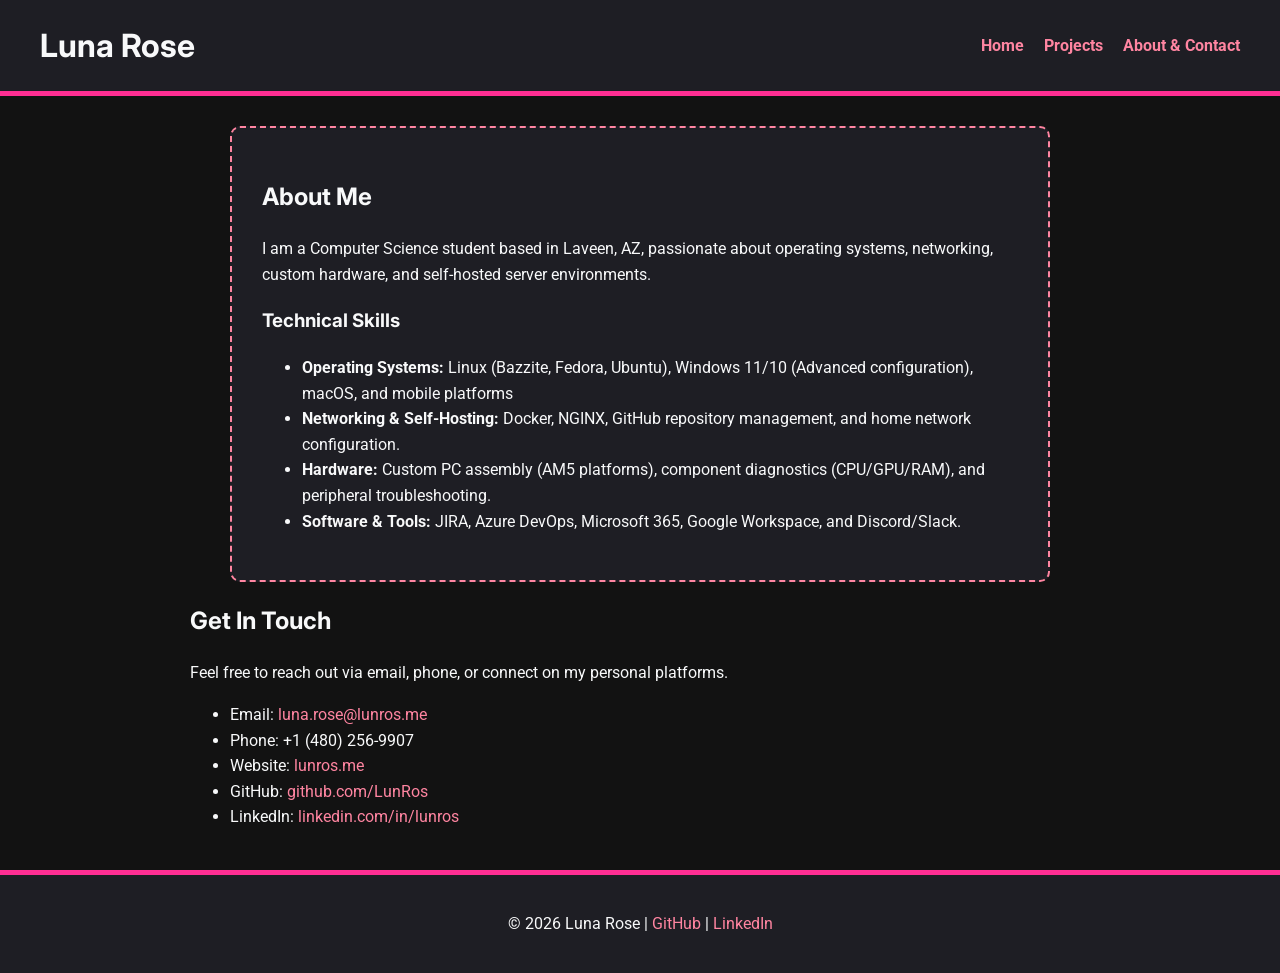
==== Project/about.html @ 59af8115 "Tidy up folders and add responsive layout for Homework 3" ====
<!DOCTYPE html>
<html lang="en">

<head>
  <meta charset="UTF-8">
  <meta name="viewport" content="width=device-width, initial-scale=1.0">
  <title>About & Contact | Luna Rose Portfolio</title>
  <link rel="stylesheet" href="style.css">
</head>

<body>

  <header>
    <h1>Luna Rose</h1>
    <nav>
      <ul>
        <li><a href="index.html">Home</a></li>
        <li><a href="projects.html">Projects</a></li>
        <li><a href="about.html">About & Contact</a></li>
      </ul>
    </nav>
  </header>

  <main>
    <section id="about-me">
      <h2>About Me</h2>
      <p>
        I am a Computer Science student based in Laveen, AZ, passionate about operating systems, networking, custom
        hardware, and self-hosted server environments.
      </p>

      <h3>Technical Skills</h3>
      <ul>
        <li><strong>Operating Systems:</strong> Linux (Bazzite, Fedora, Ubuntu), Windows 11/10 (Advanced configuration),
          macOS, and mobile platforms</li>
        <li><strong>Networking & Self-Hosting:</strong> Docker, NGINX, GitHub repository management, and home network
          configuration.</li>
        <li><strong>Hardware:</strong> Custom PC assembly (AM5 platforms), component diagnostics (CPU/GPU/RAM), and
          peripheral troubleshooting.</li>
        <li><strong>Software & Tools:</strong> JIRA, Azure DevOps, Microsoft 365, Google Workspace, and Discord/Slack.
        </li>
      </ul>
    </section>

    <section id="contact">
      <h2>Get In Touch</h2>
      <p>Feel free to reach out via email, phone, or connect on my personal platforms.</p>

      <ul>
        <li>Email: <a href="mailto:luna.rose@lunros.me">luna.rose@lunros.me</a></li>
        <li>Phone: +1 (480) 256-9907</li>
        <li>Website: <a href="https://lunros.me" target="_blank" rel="noopener noreferrer">lunros.me</a></li>
        <li>GitHub: <a href="https://github.com/LunRos" target="_blank" rel="noopener noreferrer">github.com/LunRos</a>
        </li>
        <li>LinkedIn: <a href="https://linkedin.com/in/lunros" target="_blank"
            rel="noopener noreferrer">linkedin.com/in/lunros</a></li>
      </ul>
    </section>
  </main>

  <footer>
    <p>&copy; 2026 Luna Rose | <a href="https://github.com/LunRos" target="_blank" rel="noopener noreferrer">GitHub</a>
      | <a href="https://linkedin.com/in/lunros" target="_blank" rel="noopener noreferrer">LinkedIn</a></p>
  </footer>

</body>

</html>
---- Project/style.css ----
@import url('https://fonts.googleapis.com/css2?family=Inter:wght@700&family=Roboto:wght@700&display=swap');

/* Color Palette based on Wireframe Requirements */
:root {
  --bg-color: #121212; /* Off-Black / Charcoal */
  --surface-color: #1E1E24; /* Soft Dark Slate */
  --primary-accent: #FF2E93; /* Vivid Pink */
  --secondary-accent: #FF85A1; /* Soft Pastels / Rose Pink */
  --text-color: #F8F9FA; /* Off-White / Pale Pink */
}

/* 1. Type Selector */
body {
  /* Body Text: System sans-serif stack (clean, accessible, easy to read) */
  font-family: -apple-system, BlinkMacSystemFont, "Segoe UI", Roboto, Helvetica, Arial, sans-serif, "Apple Color Emoji", "Segoe UI Emoji", "Segoe UI Symbol";
  background-color: var(--bg-color);
  color: var(--text-color);
  line-height: 1.6;
  margin: 0;
  padding: 0;
}

/* Headings Typography */
h1, h2, h3, h4, h5, h6 {
  font-family: 'Inter', 'Roboto', sans-serif;
  font-weight: 700;
  color: var(--text-color);
}

/* 2. Type Selector with Box Model */
header {
  background-color: var(--surface-color);
  padding: 20px 40px;          /* Box Model: Padding */
  margin-bottom: 30px;         /* Box Model: Margin */
  border-bottom: 5px solid var(--primary-accent); /* Box Model: Border */
  display: flex;
  justify-content: space-between;
  align-items: center;
}

header h1, header p {
  margin: 0;
}

header ul {
  list-style: none;
  display: flex;
  gap: 20px;
  margin: 0;
  padding: 0;
}

/* Anchor styling */
a {
  color: var(--secondary-accent);
  text-decoration: none;
}

a:hover {
  text-decoration: underline;
  color: var(--primary-accent);
}

header a {
  font-weight: bold;
}

/* 3. Class Selector with Box Model */
.project-card {
  background-color: var(--surface-color);
  border: 1px solid #333333;   /* Box Model: Border */
  border-left: 5px solid var(--primary-accent); /* Box Model: Border */
  padding: 20px;               /* Box Model: Padding */
  margin: 15px 0;              /* Box Model: Margin */
  border-radius: 5px;
}

/* 4. ID Selector */
#hero, #about-me {
  background-color: var(--surface-color);
  padding: 30px;               /* Box Model: Padding */
  margin: 20px 40px;           /* Box Model: Margin */
  border: 2px dashed var(--secondary-accent); /* Box Model: Border */
  border-radius: 10px;
}

/* Additional styling for layout */
main {
  max-width: 900px;
  margin: 0 auto;
  padding: 0 20px;
}

/* Feature Areas Grid/Flexbox Layout */
.featured-cards {
  display: block;
}

.featured-cards .project-card {
  margin-bottom: 20px;
}

footer {
  text-align: center;
  padding: 20px;
  margin-top: 40px;
  background-color: var(--surface-color);
  border-top: 5px solid var(--primary-accent);
}
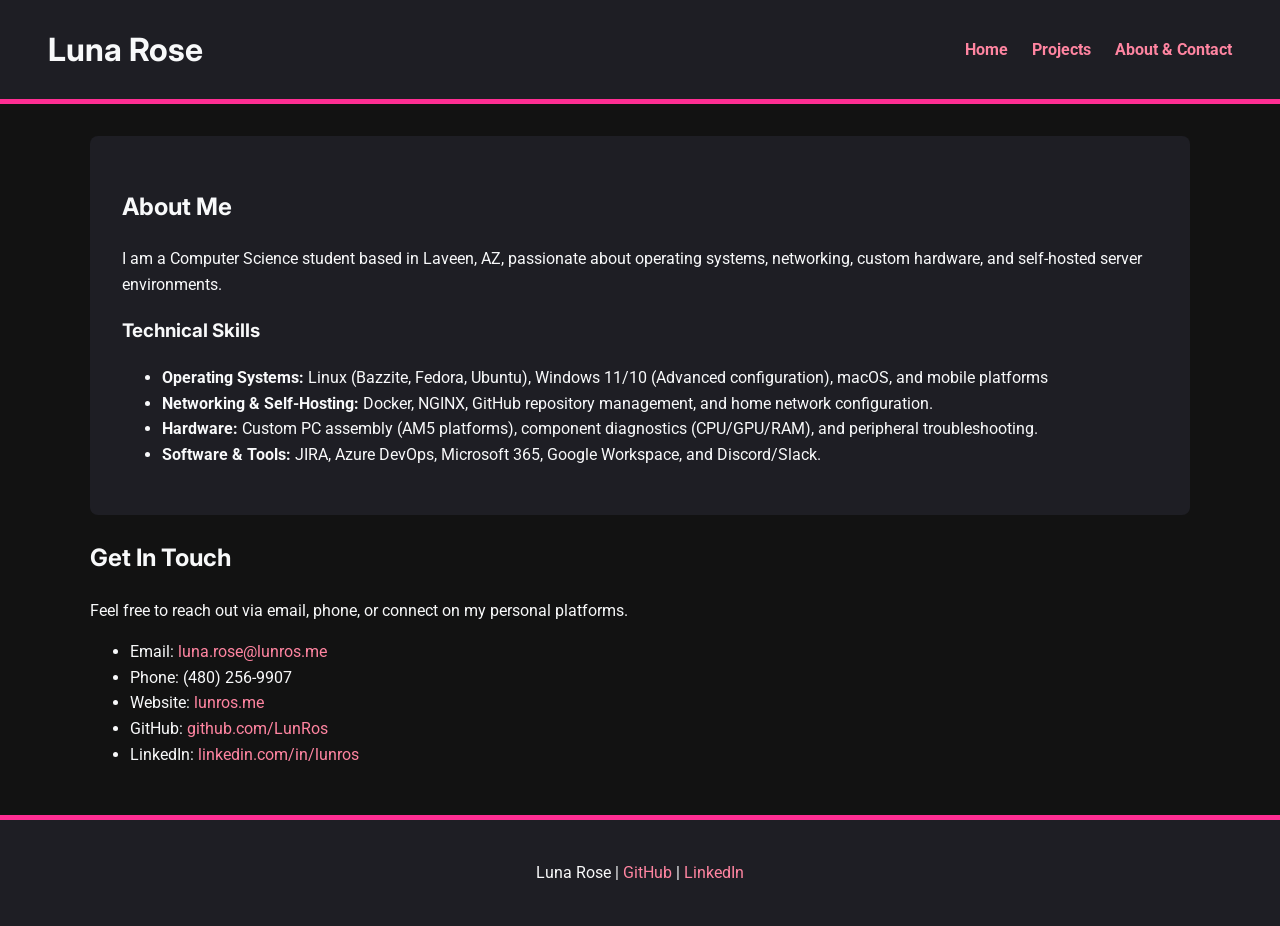
==== commit b940cbda: "implement responive page and CSS for Project Milestone 2" ====
--- a/Project/about.html
+++ b/Project/about.html
@@ -48,7 +48,7 @@
 
       <ul>
         <li>Email: <a href="mailto:luna.rose@lunros.me">luna.rose@lunros.me</a></li>
-        <li>Phone: +1 (480) 256-9907</li>
+        <li>Phone: (480) 256-9907</li>
         <li>Website: <a href="https://lunros.me" target="_blank" rel="noopener noreferrer">lunros.me</a></li>
         <li>GitHub: <a href="https://github.com/LunRos" target="_blank" rel="noopener noreferrer">github.com/LunRos</a>
         </li>
@@ -59,7 +59,7 @@
   </main>
 
   <footer>
-    <p>&copy; 2026 Luna Rose | <a href="https://github.com/LunRos" target="_blank" rel="noopener noreferrer">GitHub</a>
+    <p>Luna Rose | <a href="https://github.com/LunRos" target="_blank" rel="noopener noreferrer">GitHub</a>
       | <a href="https://linkedin.com/in/lunros" target="_blank" rel="noopener noreferrer">LinkedIn</a></p>
   </footer>
 
--- a/Project/style.css
+++ b/Project/style.css
@@ -30,12 +30,14 @@
 /* 2. Type Selector with Box Model */
 header {
   background-color: var(--surface-color);
-  padding: 20px 40px;          /* Box Model: Padding */
-  margin-bottom: 30px;         /* Box Model: Margin */
+  padding: 24px;               /* Box Model: Padding (8px multiple) */
+  margin-bottom: 32px;         /* Box Model: Margin (8px multiple) */
   border-bottom: 5px solid var(--primary-accent); /* Box Model: Border */
   display: flex;
-  justify-content: space-between;
+  flex-direction: column;      /* Mobile base: column layout */
+  gap: 16px;                   /* 8px multiple */
   align-items: center;
+  text-align: center;
 }
 
 header h1, header p {
@@ -45,7 +47,7 @@
 header ul {
   list-style: none;
   display: flex;
-  gap: 20px;
+  gap: 24px;                   /* 8px multiple */
   margin: 0;
   padding: 0;
 }
@@ -69,41 +71,71 @@
 .project-card {
   background-color: var(--surface-color);
   border: 1px solid #333333;   /* Box Model: Border */
-  border-left: 5px solid var(--primary-accent); /* Box Model: Border */
-  padding: 20px;               /* Box Model: Padding */
-  margin: 15px 0;              /* Box Model: Margin */
-  border-radius: 5px;
+  padding: 24px;               /* Box Model: Padding (8px multiple) */
+  border-radius: 8px;
+  /* Removed fixed margin to let layout handles spacing via gap */
+  box-sizing: border-box;
+  height: 100%;
 }
 
 /* 4. ID Selector */
 #hero, #about-me {
   background-color: var(--surface-color);
-  padding: 30px;               /* Box Model: Padding */
-  margin: 20px 40px;           /* Box Model: Margin */
-  border: 2px dashed var(--secondary-accent); /* Box Model: Border */
-  border-radius: 10px;
+  padding: 32px;               /* Box Model: Padding (8px multiple) */
+  margin: 24px 0;              /* Box Model: Margin (8px multiple) */
+  border-radius: 8px;
 }
 
 /* Additional styling for layout */
 main {
   max-width: 900px;
   margin: 0 auto;
-  padding: 0 20px;
+  padding: 0 16px;             /* 8px multiple */
 }
 
 /* Feature Areas Grid/Flexbox Layout */
-.featured-cards {
-  display: block;
-}
-
-.featured-cards .project-card {
-  margin-bottom: 20px;
+/* Base (Mobile - 320px+) */
+.featured-cards, 
+#project-list {
+  display: flex;
+  flex-direction: column;
+  gap: 16px;                   /* 8px multiple */
+  margin-bottom: 32px;         /* 8px multiple */
 }
 
 footer {
   text-align: center;
-  padding: 20px;
-  margin-top: 40px;
+  padding: 24px;               /* 8px multiple */
+  margin-top: 48px;            /* 8px multiple */
   background-color: var(--surface-color);
   border-top: 5px solid var(--primary-accent);
 }
+
+/* --- Media Queries for Responsiveness --- */
+
+/* Tablet (768px+) */
+@media (min-width: 768px) {
+  header {
+    flex-direction: row;
+    justify-content: space-between;
+    padding: 24px 48px;        /* 8px multiple */
+    text-align: left;
+  }
+  
+  .featured-cards {
+    display: grid;
+    grid-template-columns: repeat(2, 1fr);
+    gap: 24px;                 /* 8px multiple */
+  }
+}
+
+/* Desktop (1200px+) */
+@media (min-width: 1200px) {
+  main {
+    max-width: 1100px;
+  }
+  
+  .featured-cards {
+    gap: 32px;                 /* 8px multiple */
+  }
+}
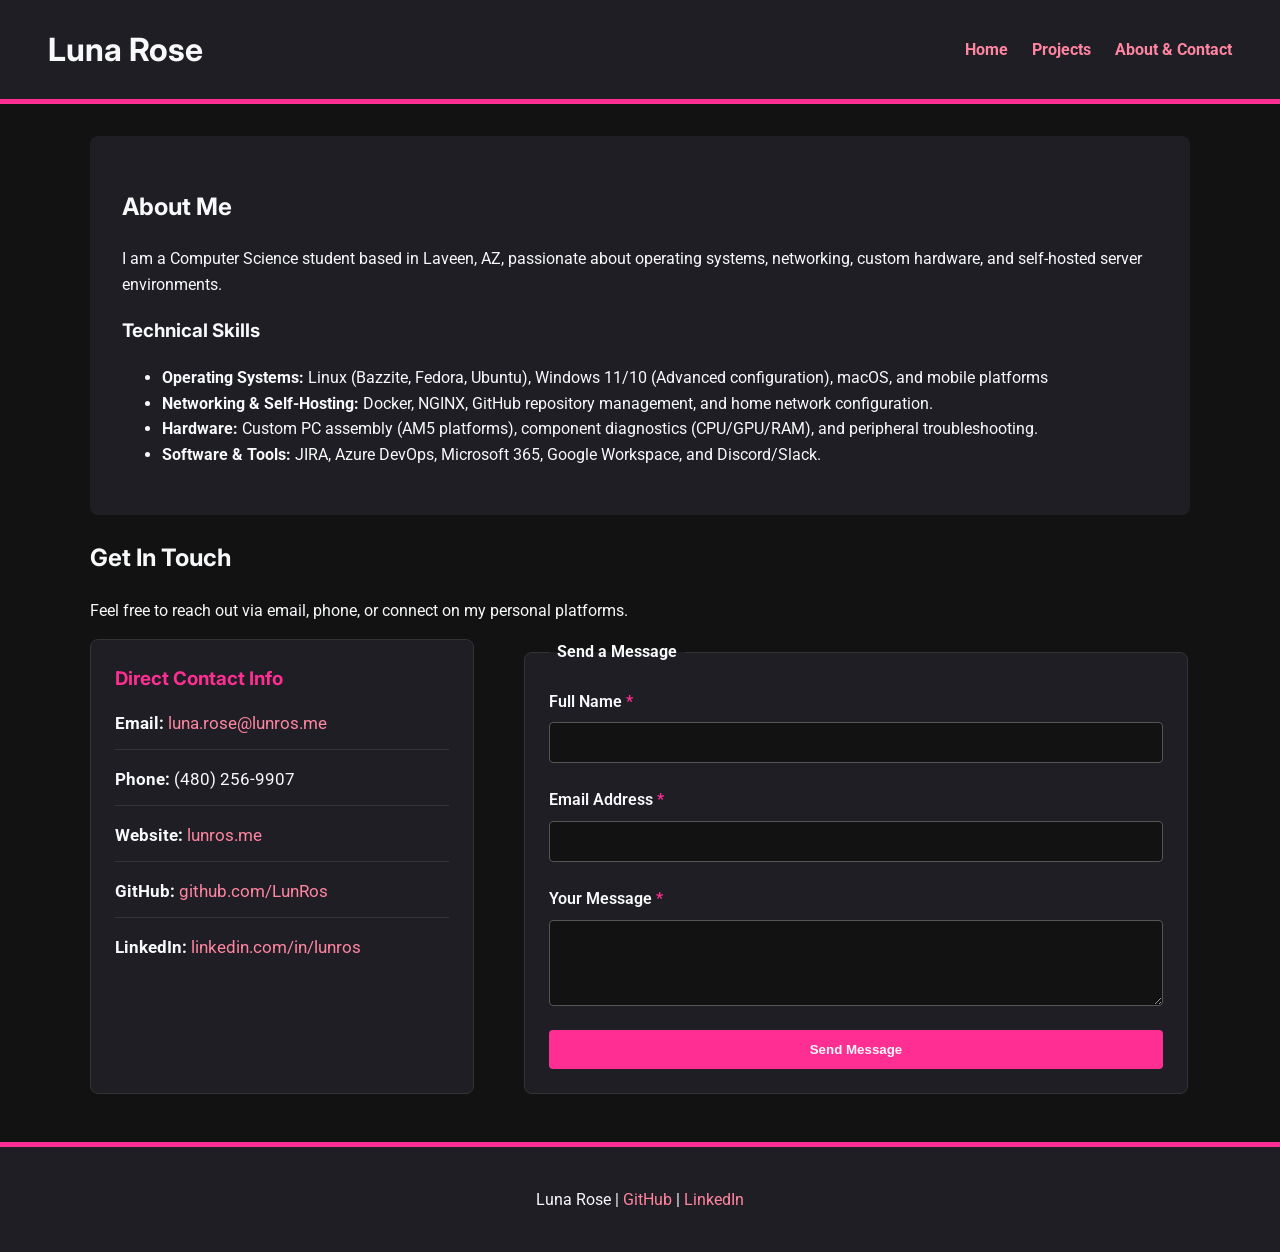
==== commit a20a308d: "Project Milestone 3" ====
--- a/Project/about.html
+++ b/Project/about.html
@@ -46,15 +46,43 @@
       <h2>Get In Touch</h2>
       <p>Feel free to reach out via email, phone, or connect on my personal platforms.</p>
 
-      <ul>
-        <li>Email: <a href="mailto:luna.rose@lunros.me">luna.rose@lunros.me</a></li>
-        <li>Phone: (480) 256-9907</li>
-        <li>Website: <a href="https://lunros.me" target="_blank" rel="noopener noreferrer">lunros.me</a></li>
-        <li>GitHub: <a href="https://github.com/LunRos" target="_blank" rel="noopener noreferrer">github.com/LunRos</a>
-        </li>
-        <li>LinkedIn: <a href="https://linkedin.com/in/lunros" target="_blank"
-            rel="noopener noreferrer">linkedin.com/in/lunros</a></li>
-      </ul>
+      <div class="contact-container">
+        <div class="contact-links">
+          <h3>Direct Contact Info</h3>
+          <ul>
+            <li><strong>Email:</strong> <a href="mailto:luna.rose@lunros.me">luna.rose@lunros.me</a></li>
+            <li><strong>Phone:</strong> (480) 256-9907</li>
+            <li><strong>Website:</strong> <a href="https://lunros.me" target="_blank" rel="noopener noreferrer">lunros.me</a></li>
+            <li><strong>GitHub:</strong> <a href="https://github.com/LunRos" target="_blank" rel="noopener noreferrer">github.com/LunRos</a></li>
+            <li><strong>LinkedIn:</strong> <a href="https://linkedin.com/in/lunros" target="_blank" rel="noopener noreferrer">linkedin.com/in/lunros</a></li>
+          </ul>
+        </div>
+
+        <!-- Using FormSubmit.co to handle the form without needing a backend server -->
+        <form action="https://formsubmit.co/luna.rose@lunros.me" method="POST" class="contact-form">
+          <fieldset>
+            <legend>Send a Message</legend>
+            
+            <div class="form-group">
+              <label for="name">Full Name <span class="required">*</span></label>
+              <input type="text" id="name" name="name" required aria-required="true">
+            </div>
+
+            <div class="form-group">
+              <label for="email">Email Address <span class="required">*</span></label>
+              <!-- aria-invalid is used for accessible error state demonstration -->
+              <input type="email" id="email" name="email" required aria-required="true" aria-invalid="false">
+            </div>
+
+            <div class="form-group">
+              <label for="message">Your Message <span class="required">*</span></label>
+              <textarea id="message" name="message" rows="4" required aria-required="true"></textarea>
+            </div>
+
+            <button type="submit" class="submit-btn">Send Message</button>
+          </fieldset>
+        </form>
+      </div>
     </section>
   </main>
 
--- a/Project/style.css
+++ b/Project/style.css
@@ -2,11 +2,16 @@
 
 /* Color Palette based on Wireframe Requirements */
 :root {
-  --bg-color: #121212; /* Off-Black / Charcoal */
-  --surface-color: #1E1E24; /* Soft Dark Slate */
-  --primary-accent: #FF2E93; /* Vivid Pink */
-  --secondary-accent: #FF85A1; /* Soft Pastels / Rose Pink */
-  --text-color: #F8F9FA; /* Off-White / Pale Pink */
+  --bg-color: #121212;
+  /* Off-Black / Charcoal */
+  --surface-color: #1E1E24;
+  /* Soft Dark Slate */
+  --primary-accent: #FF2E93;
+  /* Vivid Pink */
+  --secondary-accent: #FF85A1;
+  /* Soft Pastels / Rose Pink */
+  --text-color: #F8F9FA;
+  /* Off-White / Pale Pink */
 }
 
 /* 1. Type Selector */
@@ -21,7 +26,12 @@
 }
 
 /* Headings Typography */
-h1, h2, h3, h4, h5, h6 {
+h1,
+h2,
+h3,
+h4,
+h5,
+h6 {
   font-family: 'Inter', 'Roboto', sans-serif;
   font-weight: 700;
   color: var(--text-color);
@@ -30,24 +40,31 @@
 /* 2. Type Selector with Box Model */
 header {
   background-color: var(--surface-color);
-  padding: 24px;               /* Box Model: Padding (8px multiple) */
-  margin-bottom: 32px;         /* Box Model: Margin (8px multiple) */
-  border-bottom: 5px solid var(--primary-accent); /* Box Model: Border */
-  display: flex;
-  flex-direction: column;      /* Mobile base: column layout */
-  gap: 16px;                   /* 8px multiple */
+  padding: 24px;
+  /* Box Model: Padding (8px multiple) */
+  margin-bottom: 32px;
+  /* Box Model: Margin (8px multiple) */
+  border-bottom: 5px solid var(--primary-accent);
+  /* Box Model: Border */
+  display: flex;
+  flex-direction: column;
+  /* Mobile base: column layout */
+  gap: 16px;
+  /* 8px multiple */
   align-items: center;
   text-align: center;
 }
 
-header h1, header p {
+header h1,
+header p {
   margin: 0;
 }
 
 header ul {
   list-style: none;
   display: flex;
-  gap: 24px;                   /* 8px multiple */
+  gap: 24px;
+  /* 8px multiple */
   margin: 0;
   padding: 0;
 }
@@ -70,8 +87,10 @@
 /* 3. Class Selector with Box Model */
 .project-card {
   background-color: var(--surface-color);
-  border: 1px solid #333333;   /* Box Model: Border */
-  padding: 24px;               /* Box Model: Padding (8px multiple) */
+  border: 1px solid #333333;
+  /* Box Model: Border */
+  padding: 24px;
+  /* Box Model: Padding (8px multiple) */
   border-radius: 8px;
   /* Removed fixed margin to let layout handles spacing via gap */
   box-sizing: border-box;
@@ -79,10 +98,13 @@
 }
 
 /* 4. ID Selector */
-#hero, #about-me {
-  background-color: var(--surface-color);
-  padding: 32px;               /* Box Model: Padding (8px multiple) */
-  margin: 24px 0;              /* Box Model: Margin (8px multiple) */
+#hero,
+#about-me {
+  background-color: var(--surface-color);
+  padding: 32px;
+  /* Box Model: Padding (8px multiple) */
+  margin: 24px 0;
+  /* Box Model: Margin (8px multiple) */
   border-radius: 8px;
 }
 
@@ -90,25 +112,147 @@
 main {
   max-width: 900px;
   margin: 0 auto;
-  padding: 0 16px;             /* 8px multiple */
+  padding: 0 16px;
+  /* 8px multiple */
 }
 
 /* Feature Areas Grid/Flexbox Layout */
 /* Base (Mobile - 320px+) */
-.featured-cards, 
+.featured-cards,
 #project-list {
   display: flex;
   flex-direction: column;
-  gap: 16px;                   /* 8px multiple */
-  margin-bottom: 32px;         /* 8px multiple */
+  gap: 16px;
+  /* 8px multiple */
+  margin-bottom: 32px;
+  /* 8px multiple */
 }
 
 footer {
   text-align: center;
-  padding: 24px;               /* 8px multiple */
-  margin-top: 48px;            /* 8px multiple */
+  padding: 24px;
+  /* 8px multiple */
+  margin-top: 48px;
+  /* 8px multiple */
   background-color: var(--surface-color);
   border-top: 5px solid var(--primary-accent);
+}
+
+/* --- Form Styles & Gestalt Principles --- */
+.contact-container {
+  display: flex;
+  flex-direction: column;
+  gap: 32px;
+}
+
+/* Gestalt: Proximity - Grouping the form elements close together */
+.contact-form fieldset {
+  border: 1px solid #333333;
+  padding: 24px;
+  border-radius: 8px;
+  background-color: var(--surface-color);
+}
+
+.contact-form legend {
+  font-weight: bold;
+  color: var(--text-color);
+  padding: 0 8px;
+}
+
+.form-group {
+  display: flex;
+  flex-direction: column;
+  gap: 8px;
+  /* Proximity: label is very close to its input */
+  margin-bottom: 24px;
+  /* Proximity: separation between different form groups */
+}
+
+.form-group label {
+  font-weight: 600;
+}
+
+.form-group .required {
+  color: var(--primary-accent);
+}
+
+.form-group input,
+.form-group textarea {
+  padding: 12px;
+  border-radius: 4px;
+  border: 1px solid #555;
+  background-color: #121212;
+  color: var(--text-color);
+  font-family: inherit;
+}
+
+.form-group input:focus,
+.form-group textarea:focus {
+  outline: none;
+  border-color: var(--primary-accent);
+  /* Similarity: interactive elements get accent color */
+}
+
+/* Accessible Error State */
+.form-group input[aria-invalid="true"],
+.form-group textarea[aria-invalid="true"] {
+  border-color: #ff4d4f;
+  /* Red border for errors */
+}
+
+/* Gestalt: Similarity - Buttons styled similarly to links (using primary-accent) */
+.submit-btn {
+  background-color: var(--primary-accent);
+  color: var(--text-color);
+  border: none;
+  padding: 12px 24px;
+  border-radius: 4px;
+  font-weight: bold;
+  cursor: pointer;
+  transition: background-color 0.2s;
+  width: 100%;
+}
+
+.submit-btn:hover {
+  background-color: #d12275;
+}
+
+/* Contact Links Styling */
+.contact-links {
+  background-color: var(--surface-color);
+  border: 1px solid #333333;
+  border-radius: 8px;
+  padding: 24px;
+  display: flex;
+  flex-direction: column;
+  gap: 16px;
+  /* Box-sizing for consistent width */
+  box-sizing: border-box;
+}
+
+.contact-links h3 {
+  margin: 0;
+  color: var(--primary-accent);
+}
+
+.contact-links ul {
+  list-style: none;
+  padding: 0;
+  margin: 0;
+  display: flex;
+  flex-direction: column;
+  gap: 16px;
+}
+
+.contact-links li {
+  font-size: 1.05rem;
+  padding-bottom: 12px;
+  border-bottom: 1px solid #333333;
+}
+
+.contact-links li:last-child {
+  border-bottom: none;
+  padding-bottom: 0;
 }
 
 /* --- Media Queries for Responsiveness --- */
@@ -118,14 +262,29 @@
   header {
     flex-direction: row;
     justify-content: space-between;
-    padding: 24px 48px;        /* 8px multiple */
+    padding: 24px 48px;
+    /* 8px multiple */
     text-align: left;
   }
-  
+
   .featured-cards {
     display: grid;
     grid-template-columns: repeat(2, 1fr);
-    gap: 24px;                 /* 8px multiple */
+    gap: 24px;
+    /* 8px multiple */
+  }
+
+  .contact-container {
+    flex-direction: row;
+    gap: 48px;
+  }
+
+  .contact-form {
+    flex: 2;
+  }
+
+  .contact-links {
+    flex: 1;
   }
 }
 
@@ -134,8 +293,9 @@
   main {
     max-width: 1100px;
   }
-  
+
   .featured-cards {
-    gap: 32px;                 /* 8px multiple */
-  }
-}
+    gap: 32px;
+    /* 8px multiple */
+  }
+}
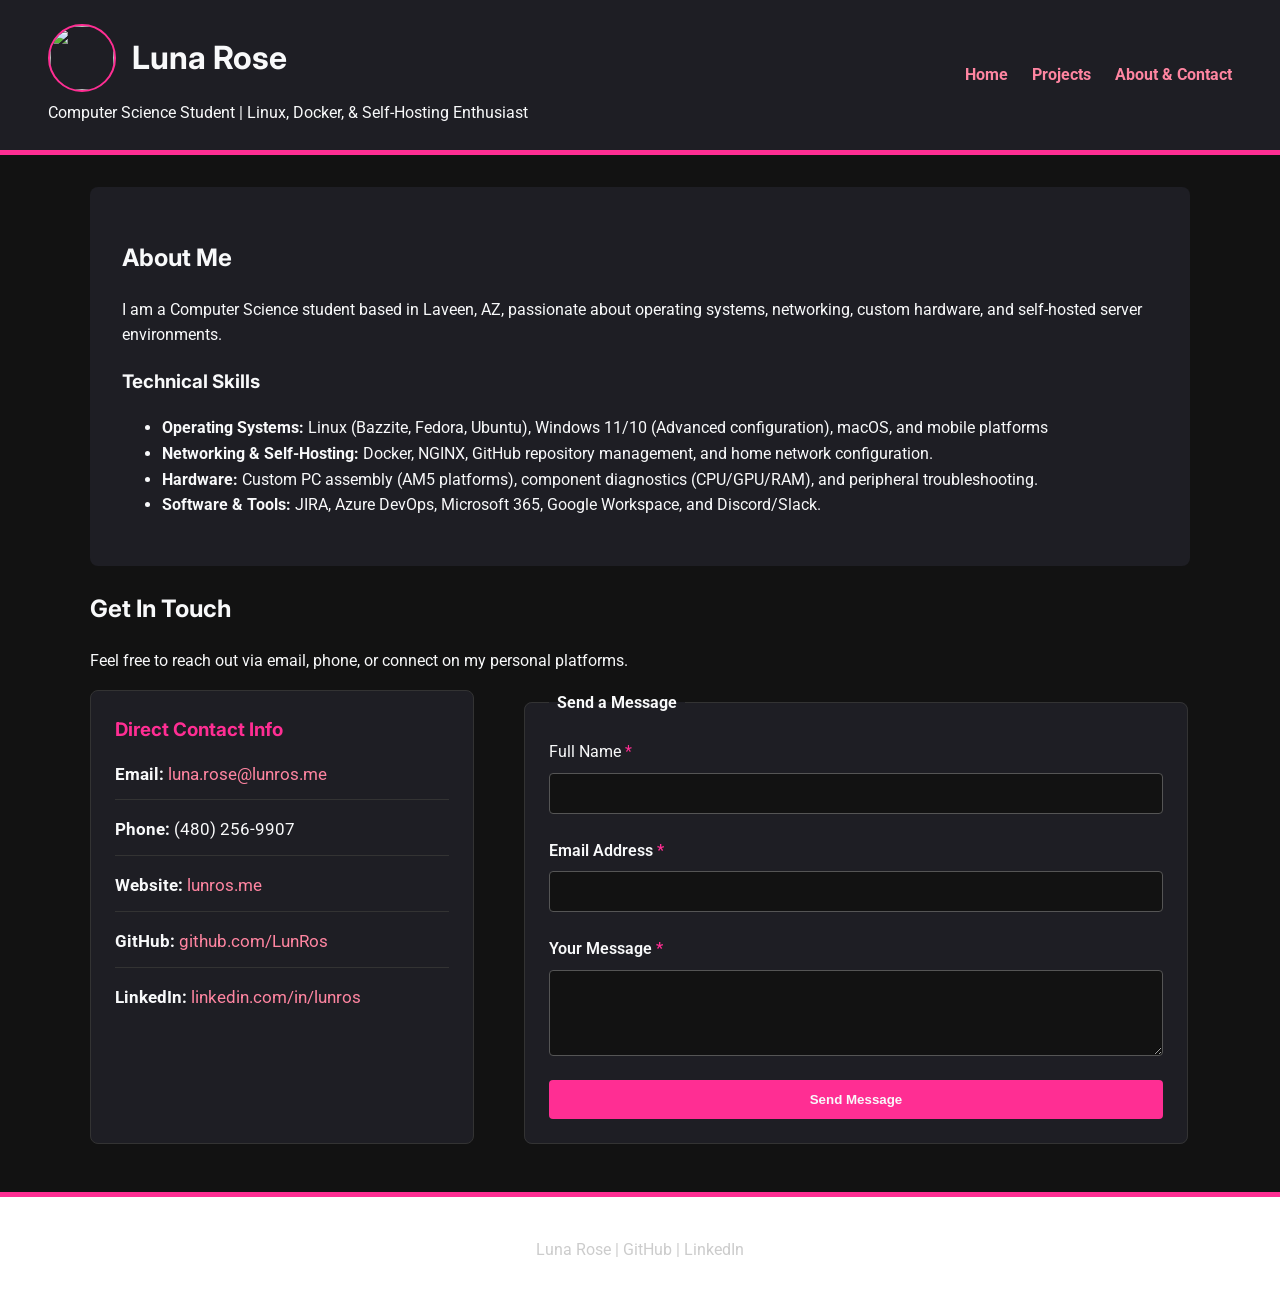
==== commit 61d0a044: "Homework 4 redesign" ====
--- a/Project/about.html
+++ b/Project/about.html
@@ -11,7 +11,13 @@
 <body>
 
   <header>
-    <h1>Luna Rose</h1>
+    <div class="logo-area">
+      <div class="title-group">
+        <img src="https://files.lunros.me/file/ClZO85.png" class="portrait">
+        <h1>Luna Rose</h1>
+      </div>
+      <p>Computer Science Student | Linux, Docker, & Self-Hosting Enthusiast</p>
+    </div>
     <nav>
       <ul>
         <li><a href="index.html">Home</a></li>
@@ -59,12 +65,12 @@
         </div>
 
         <!-- Using FormSubmit.co to handle the form without needing a backend server -->
-        <form action="https://formsubmit.co/luna.rose@lunros.me" method="POST" class="contact-form">
+        <form action="https://formsubmit.co/d9dcca1484e2dbf3f6aa6da47ea90b44" method="POST" class="contact-form">
           <fieldset>
             <legend>Send a Message</legend>
             
             <div class="form-group">
-              <label for="name">Full Name <span class="required">*</span></label>
+              <span>Full Name <span class="required">*</span></span>
               <input type="text" id="name" name="name" required aria-required="true">
             </div>
 
@@ -93,4 +99,4 @@
 
 </body>
 
-</html>+</html>
--- a/Project/style.css
+++ b/Project/style.css
@@ -60,6 +60,22 @@
   margin: 0;
 }
 
+.title-group {
+  display: flex;
+  align-items: center;
+  justify-content: center;
+  gap: 16px;
+  margin-bottom: 8px;
+}
+
+.title-group .portrait {
+  width: 64px;
+  height: 64px;
+  border-radius: 50%;
+  object-fit: cover;
+  border: 2px solid var(--primary-accent);
+}
+
 header ul {
   list-style: none;
   display: flex;
@@ -134,8 +150,16 @@
   /* 8px multiple */
   margin-top: 48px;
   /* 8px multiple */
-  background-color: var(--surface-color);
+  background-color: #ffffff;
   border-top: 5px solid var(--primary-accent);
+}
+
+footer p {
+  color: #cccccc;
+}
+
+footer a {
+  color: #cccccc;
 }
 
 /* --- Form Styles & Gestalt Principles --- */
@@ -267,6 +291,10 @@
     text-align: left;
   }
 
+  .title-group {
+    justify-content: flex-start;
+  }
+
   .featured-cards {
     display: grid;
     grid-template-columns: repeat(2, 1fr);
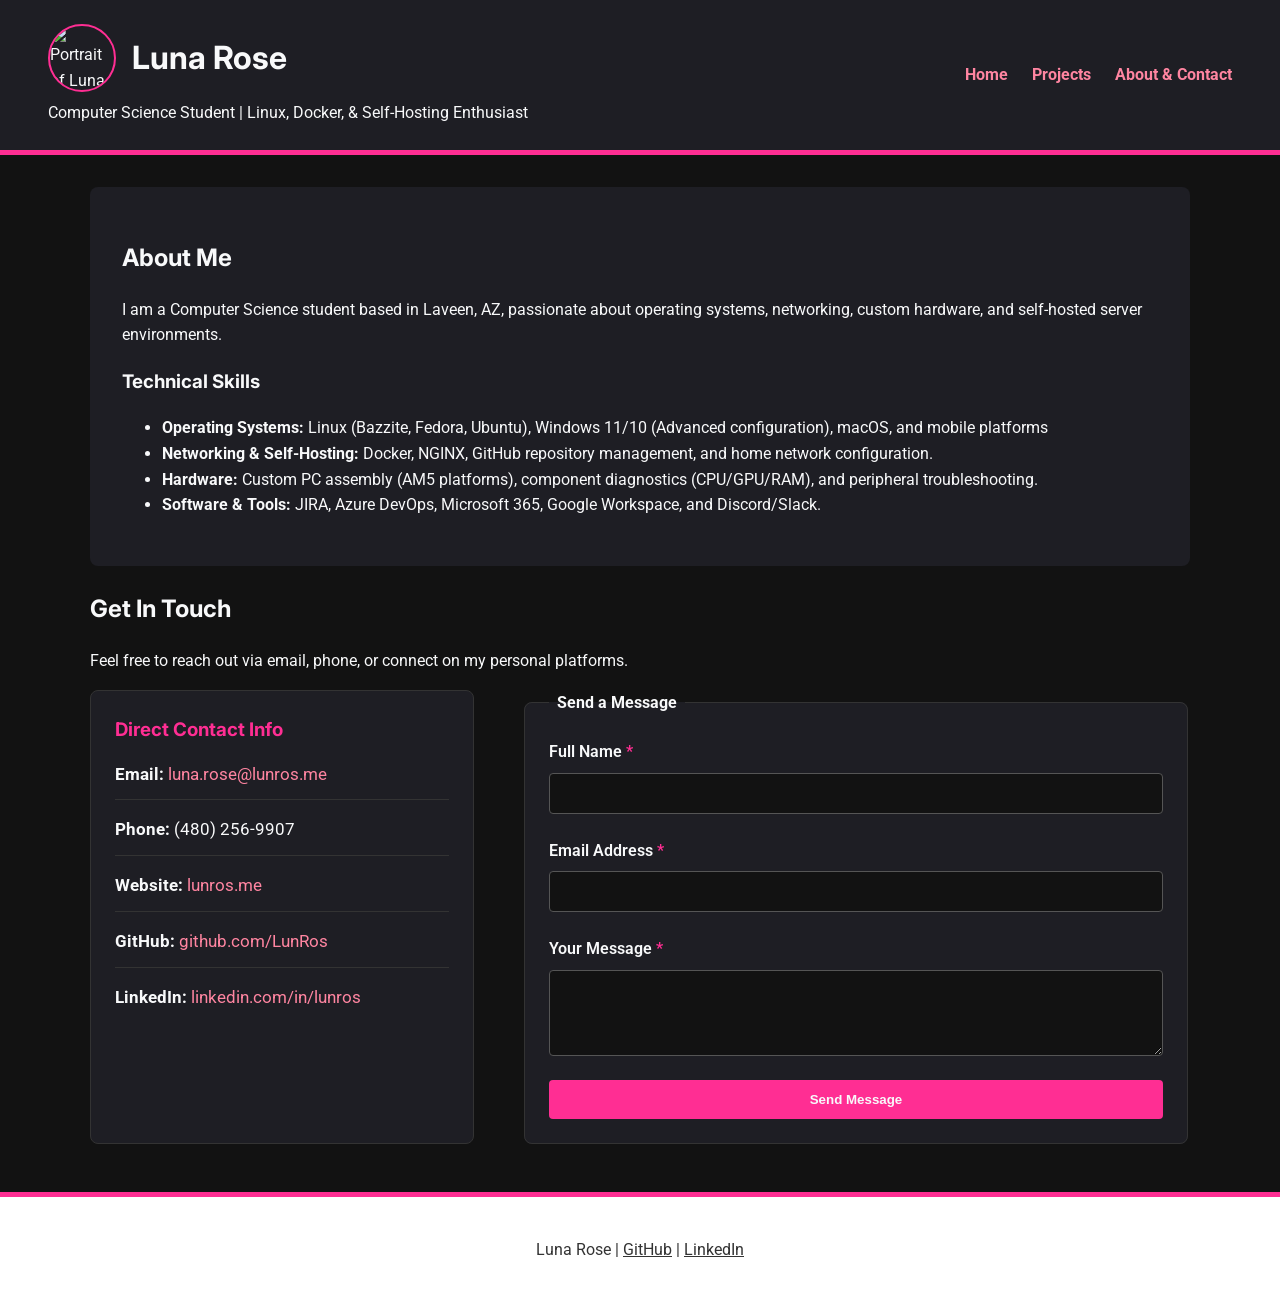
==== commit 5666793b: "add image alt text, update footer link styles, and improve form accessibility with labels" ====
--- a/Project/about.html
+++ b/Project/about.html
@@ -13,7 +13,7 @@
   <header>
     <div class="logo-area">
       <div class="title-group">
-        <img src="https://files.lunros.me/file/ClZO85.png" class="portrait">
+        <img src="https://files.lunros.me/file/ClZO85.png" class="portrait" alt="Portrait of Luna Rose">
         <h1>Luna Rose</h1>
       </div>
       <p>Computer Science Student | Linux, Docker, & Self-Hosting Enthusiast</p>
@@ -70,7 +70,7 @@
             <legend>Send a Message</legend>
             
             <div class="form-group">
-              <span>Full Name <span class="required">*</span></span>
+              <label for="name">Full Name <span class="required">*</span></label>
               <input type="text" id="name" name="name" required aria-required="true">
             </div>
 
--- a/Project/style.css
+++ b/Project/style.css
@@ -155,11 +155,12 @@
 }
 
 footer p {
-  color: #cccccc;
+  color: #333333;
 }
 
 footer a {
-  color: #cccccc;
+  color: #333333;
+  text-decoration: underline;
 }
 
 /* --- Form Styles & Gestalt Principles --- */
